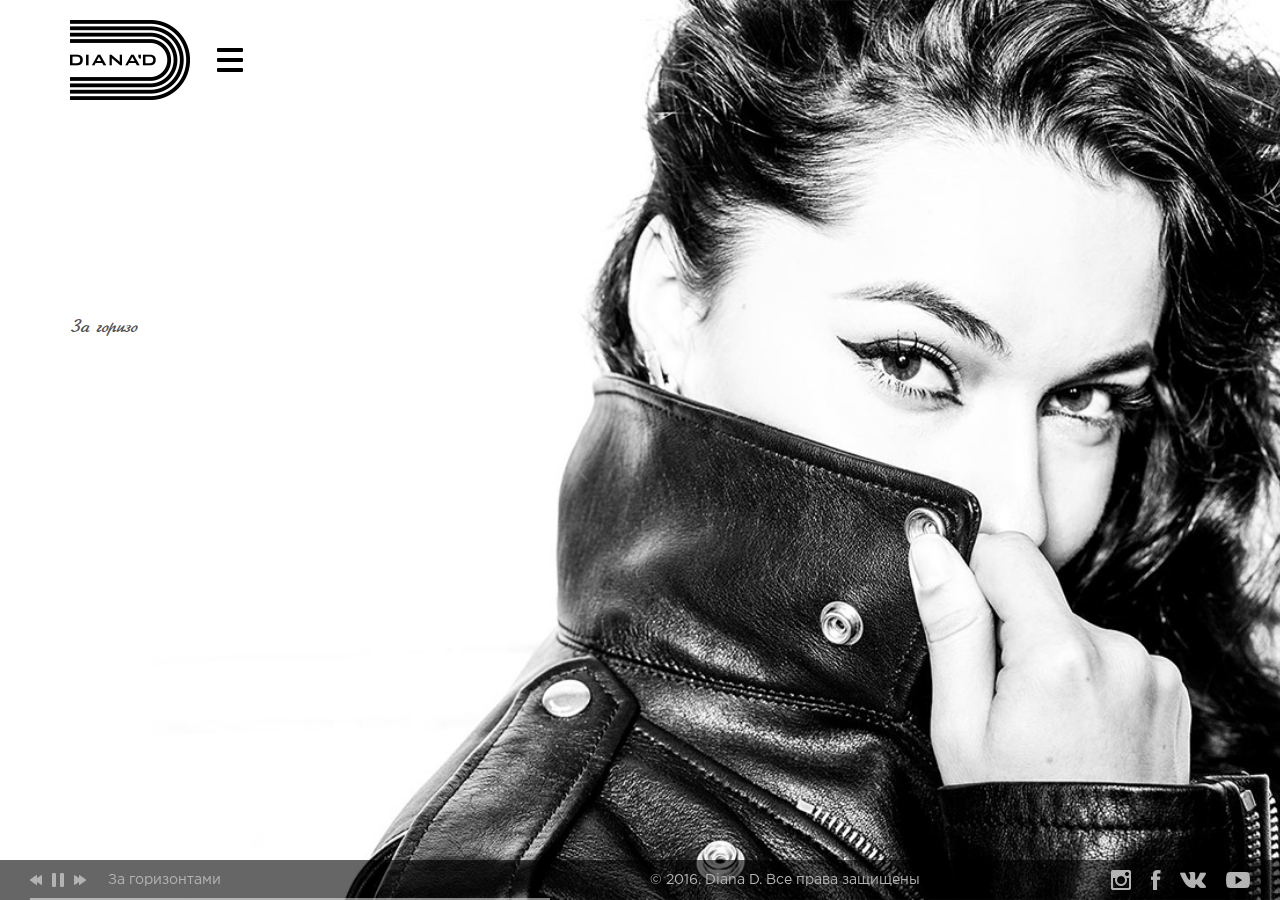
==== index.html @ 444f1257 "original" ====
﻿<!DOCTYPE html>
<html>
<head>
	<title>Diana-D</title>
	<meta charset="utf-8">
	<meta name="viewport" content="width=device-width, user-scalable=yes">
	<!--<link href="./favicon.ico" rel="shortcut icon">-->
	<link href="./css/style.css" rel="stylesheet">
	<link href="./fancybox/style.css" rel="stylesheet">
	<link href="./css/adaptive.css" rel="stylesheet">
	<script src="./js/jquery.js"></script>
	<!--[if IE 8]>
		<script src="http://html5shiv.googlecode.com/svn/trunk/html5.js"></script>
	<![endif]-->
</head>
<body>
	<div class="index">
		<div class="logo"></div>
		<span class="menu-open"></span>
		<div class="text">
			<p>За горизонтами и небоскребами</p>
			<p>Манит экранами и кинопробами</p>
			<p>Манхетен Нью-Йорк Уол-стрит</p>
			<p>За горизонтами и небоскребами</p>
			<p>Куда имейлами и автостопами ее душа</p>
			<p>Летит</p>
		</div>
	</div>
	<div class="menu">
		<div class="logo"></div>
		<span class="close-icon"></span>
		<ul>
			<li><a href="#"><span>Биография</span></a></li>
			<li><a href="#"><span>Музыка</span></a></li>
			<li><a href="#"><span>Фото</span></a></li>
			<li><a href="#"><span>Видео</span></a></li>
			<li><a href="#"><span>Контакты</span></a></li>
		</ul>
	</div>
	<div class="player main">
		<div>
			<p>За горизонтами</p>
			<i class="prev"></i>
			<i class="play-pause"></i>
			<i class="next"></i>
			<span class="progress"></span>
		</div>
		<span class="bg"></span>
	</div>
	<footer>
		<p class="copy">© 2016. Diana D. Все права защищены</p>
		<ul class="social">
			<li><a href="#" class="instagram"></a></li>
			<li><a href="#" class="facebook"></a></li>
			<li><a href="#" class="vkontakte"></a></li>
			<li><a href="#" class="youtube"></a></li>
		</ul>
	</footer>
	<script src="./js/easing.js"></script>
	<script src="./js/typewrite.js"></script>
	<script src="./fancybox/script.js"></script>
	<script src="./js/modernizr.js"></script>
	<script src="./js/dynamic.js"></script>
</body>
</html>
---- css/style.css ----
﻿/* Fonts */

@font-face {
    font-family:'Gotham Pro';
    src:url('../fonts/gothampro.eot');
    src:url('../fonts/gothampro.eot?#iefix') format('embedded-opentype'),
        url('../fonts/gothampro.woff') format('woff'),
        url('../fonts/gothampro.ttf') format('truetype');
    font-weight:normal;
    font-style:normal;
}
@font-face {
    font-family:'Gotham Pro';
    src:url('../fonts/gothamprol.eot');
    src:url('../fonts/gothamprol.eot?#iefix') format('embedded-opentype'),
        url('../fonts/gothamprol.woff') format('woff'),
        url('../fonts/gothamprol.ttf') format('truetype');
    font-weight:300;
    font-style:normal;
}
@font-face {
    font-family:'Ukrainian Present';
    src:url('../fonts/ukrainianpresent.eot');
    src:url('../fonts/ukrainianpresent.eot?#iefix') format('embedded-opentype'),
        url('../fonts/ukrainianpresent.woff') format('woff'),
        url('../fonts/ukrainianpresent.ttf') format('truetype');
    font-weight:normal;
    font-style:normal;
}

/* Default */

html {
	height:100%;
}
body {
	width:100%;
	height:100%;
	color:#5e5e5e;
	font-size:12px;
	line-height:16px;
    font-family:'Gotham Pro', sans-serif;
	padding:0;
	margin:0;
	background:#ffffff;
	-webkit-tap-highlight-color:transparent;
	overflow-x:hidden;
}
p {
	font-size:16px;
	line-height:28px;
	text-indent:0;
	padding:0;
	margin:0 0 28px;
}
table {
	margin:0 0 16px;
	border-collapse:collapse;
}
table td {
	padding:0;
}
:focus {
	outline:none;
}
img {
	padding:0;
	margin:0;
	border:0;
}
a {
	color:#242424;
	text-decoration:none;
}
a:hover {
	text-decoration:none;
}
form {
	margin:0;
}
ul {
	margin:0 0 10px 16px;
	padding:0;
}
ul li {
	padding:0;
	list-style:none;
}
ol {
	margin:0 0 10px 18px;
	padding:0;
}
* +html ol {
	padding:0 0 0 5px;
}
ol li {
	padding:0 0 0 16px;
}
input, select, textarea {
	color:#5e5e5e;
	font-size:12px;
    font-family:'Gotham Pro', sans-serif;
	padding:0;
	margin:0;
	background:none;
	border:0;
	-webkit-box-shadow:border-box;
	box-sizing:border-box;
}
textarea {
	overflow:auto;
}
button {
    font-family:'Gotham Pro', sans-serif;
	margin:0;
	border:0;
	-webkit-box-shadow:border-box;
	box-sizing:border-box;
}
button::-moz-focus-inner {
	padding:0;
	border:0;
}
::-webkit-input-placeholder  {
	color:#a8a8a8;
}
:-moz-placeholder {
	color:#a8a8a8;
}
::-moz-placeholder {
	color:#a8a8a8;
}
:-ms-input-placeholder {
	color:#a8a8a8;
}
.wrapper {
	position:relative;
	min-height:100%;
	padding:122px 0 0;
	margin:0 auto;
	-webkit-box-shadow:border-box;
	box-sizing:border-box;
}

/* Core */

.index {
	position:relative;
	min-height:100%;
	background:url('../img/index-bg.jpg') no-repeat center center;
	background-size:cover;
}
.index .text {
	position:absolute;
	left:70px;
	top:50%;
	width:320px;
	margin-top:-136px;
}
.index .text p {
	display:none;
	color:rgb(1,1,1);
	color:rgba(1,1,1,0.7);
	font-size:19px;
	line-height:29px;
    font-family:'Ukrainian Present', sans-serif;
	margin:0;
}
.logo {
	position:absolute;
	left:70px;
	top:20px;
	z-index:5;
	width:120px;
	height:80px;
	background:url('../img/logo.png') no-repeat center top;
	background-size:100% 200%;
}
.logo a {
	display:block;
	width:120px;
	height:80px;
}
.menu-open {
	position:absolute;
	left:207px;
	top:38px;
	z-index:5;
	width:46px;
	height:44px;
	cursor:pointer;
	background:url('../img/sandvich-icon.png') no-repeat center top;
}
.menu-open:hover {
	background-position:0 -44px;
}
footer {
	position:relative;
	height:40px;
	margin:-40px 0 0;
	background:rgb(0,0,0);
	background:rgba(0,0,0,0.6);
}
footer .social {
	position:absolute;
	right:22px;
	bottom:0;
	z-index:95;
	margin:0;
}
footer .social li {
	float:left;
	margin:0 0 0 -5px;
}
footer .social li:first-child {
	margin-left:0;
}
footer .social li a {
	display:block;
	width:40px;
	height:40px;
}
footer .social li a:hover {
	background-position:center -40px !important;
}
footer .social li a.instagram {
	background:url('../img/instagram-icon.png') no-repeat center top;
}
footer .social li a.facebook {
	background:url('../img/facebook-icon.png') no-repeat center top;
}
footer .social li a.vkontakte {
	margin-left:2px;
	background:url('../img/vkontakte-icon.png') no-repeat center top;
}
footer .social li a.youtube {
	margin-left:10px;
	background:url('../img/youtube-icon.png') no-repeat center top;
}
footer .copy {
	position:absolute;
	left:50%;
	top:10px;
	z-index:95;
	color:#b3b3b3;
	font-size:14px;
	line-height:20px;
	margin:0 0 0 10px;
}
.player {
	overflow:hidden;
	position:fixed;
	left:0;
	bottom:0;
	z-index:95;
	width:100%;
	height:40px;
	padding:0 30px;
	-webkit-box-shadow:border-box;
	box-sizing:border-box;
}
.player .bg {
	position:absolute;
	left:0;
	top:0;
	display:block;
	width:100%;
	height:40px;
	background:rgb(0,0,0);
	background:rgba(0,0,0,0.6);
}
.player.inner .bg {
	margin-top:0 !important;
}
.player div {
	position:relative;
	z-index:1;
	height:40px;
	opacity:0.5;
}
.player.short div {
	max-width:520px;
}
.player:hover div {
	opacity:1;
}
.player p {
	position:absolute;
	left:78px;
	top:10px;
	color:#ffffff;
	font-size:14px;
	line-height:20px;
	margin:0;
}
.player .progress {
	position:absolute;
	left:0;
	bottom:0;
	display:block;
	width:100%;
	height:2px;
	cursor:pointer;
	background:#ffffff;
}
.player i {
	position:absolute;
	top:10px;
	display:block;
	width:20px;
	height:20px;
	cursor:pointer;
}
.player .prev {
	left:-4px;
	background:url('../img/prev-icon.png') no-repeat center top;
}
.player .next {
	left:41px;
	background:url('../img/next-icon.png') no-repeat center top;
}
.player .play-pause {
	left:18px;
	background:url('../img/play-pause-icon.png') no-repeat center top;
}
.player .play-pause.paused {
	background-position:0 -20px;
}
.menu {
	position:fixed;
	left:-610px;
	top:0;
	z-index:100;
	width:610px;
	height:100%;
	background:rgb(0,0,0);
	background:rgba(0,0,0,0.9);
	transition:all 0.4s linear;
	-webkit-transition:all 0.4s linear;
}
.menu.opened {
	left:0;
}
.menu .logo {
	background-position:0 -80px;
}
.close-icon {
	position:absolute;
	left:207px;
	top:38px;
	width:46px;
	height:44px;
	cursor:pointer;
	background:url('../img/close-icon.png') no-repeat center top;
}
.close-icon:hover {
	background-position:0 -44px;
}
.menu ul {
	position:absolute;
	left:0;
	top:50%;
	width:100%;
	padding:0 30px;
	margin:-193px 0 0;
	-webkit-box-shadow:border-box;
	box-sizing:border-box;
}
.menu ul li a {
	display:block;
	color:#ffffff;
	font-size:40px;
	line-height:55px;
	font-weight:300;
	padding:10px 40px;
}
.menu ul li a span {
	position:relative;
	display:inline-block;
}
.menu ul li a span:after {
	content:'';
	position:absolute;
	left:0;
	top:50%;
	width:0;
	height:3px;
	margin-top:1px;
	background:#d2ac67;
	transition:all 0.2s linear;
	-webkit-transition:all 0.2s linear;
}
.menu ul li a:hover span:after {
	width:100%;
}
header {
	position:fixed;
	left:0;
	top:0;
	z-index:90;
	width:100%;
	height:120px;
	background:#ffffff;
	border-bottom:2px solid #b3b3b3;
}
header .menu-open {
	left:auto;
	right:60px;
}
h1 {
	color:#000000;
	font-size:40px;
	line-height:50px;
	font-weight:300;
	text-align:center;
	padding:32px 220px 38px;
	margin:0;
}
.about-b {
	clear:both;
	overflow:hidden;
	max-width:1240px;
	padding:60px 0 106px;
	margin:0 auto;
}
.about-b > div {
	float:left;
	width:50%;
	padding:0 30px;
	-webkit-box-shadow:border-box;
	box-sizing:border-box;
}
.about-b img {
	width:100%;
	height:auto;
	margin:0 0 26px;
}
.about-b .text {
	margin-top:-9px;
}
.about-b .text img {
	display:none;
}
.about-b hr {
	width:100%;
	height:6px;
	margin:44px 0 40px;
	background:url('../img/divider.png') no-repeat left center;
	border:0;
}
.clear {
	clear:both;
	overflow:hidden;
	height:40px;
}
.gallery-b {
	position:relative;
	clear:both;
	overflow:hidden;
	margin:0;
}
.gallery-b li {
	float:left;
	width:50%;
	background:#000000;
}
.gallery-b li a {
	display:block;
	-webkit-filter:grayscale(100%);
    filter:grayscale(100%);
	transition:filter, -webkit-filter, opacity 0.2s linear;
	-webkit-transition:filter, -webkit-filter, opacity 0.2s linear;
}
.gallery-b li a:hover {
	-webkit-filter:grayscale(0);
    filter:grayscale(0);
	opacity:0.5;
}
.img-bg {
	display:none;
}
.contacts-b {
	width:940px;
	padding:91px 20px 40px;
	margin:0 auto;
}
.contacts-b li {
	display:inline-block;
	width:370px;
	vertical-align:top;
	margin:0 197px 50px 0;
}
.contacts-b li:nth-child(2n) {
	margin-right:-10px;
}
.contacts-b li p {
	color:#5e5e5e;
	font-size:20px;
	line-height:30px;
	font-weight:300;
	margin:0;
}
.contacts-b li h5 {
	color:#000000;
	font-size:40px;
	line-height:52px;
	font-weight:300;
	white-space:nowrap;
	letter-spacing:-1px;
	padding:0;
	margin:0;
}
.contacts-b li h5 a {
	color:#000000;
}
.music-b {
	width:940px;
	padding:60px 20px 60px;
	margin:0 auto;
}
.music-b ul {
	margin:0;
	border:1px solid #d9d9d9;
	border-bottom-width:0;
}
.music-b ul li {
	position:relative;
	padding:0 0 0 59px;
	border-bottom:1px solid #d9d9d9;
}
.music-b ul li:after {
	content:'';
	position:absolute;
	left:58px;
	top:0;
	width:1px;
	height:100%;
	background:#d9d9d9;
}
.music-b ul li div {
	position:relative;
	height:58px;
}
.music-b ul li .play-pause {
	position:absolute;
	left:0;
	top:0;
	display:block;
	width:58px;
	height:58px;
	cursor:pointer;
	background:url('../img/play-pause-big-icon.png') no-repeat center top;
	background-size:100% 300%;
}
.music-b ul li .play-pause:hover {
	background-position:0 -58px;
}
.music-b ul li p {
	color:#5e5e5e;
	font-size:20px;
	line-height:28px;
	font-weight:300;
	padding:13px 18px 17px 40px;
	margin:0;
	-webkit-box-shadow:border-box;
	box-sizing:border-box;
}
.music-b ul li p span {
	float:right;
	display:none;
}
.music-b ul li .progress {
	position:absolute;
	left:0;
	bottom:0;
	z-index:2;
	display:none;
	height:2px;
	background:#d2ac67;
}
.music-b ul li.active p span, .music-b ul li.active .progress {
	display:block;
}
.music-b ul li.active .play-pause {
	background-position:0 -116px !important;
}
.video-b {
	margin:0;
}
.video-b li a {
	position:relative;
	display:block;
	color:#ffffff;
	height:460px;
}
.video-b li div {
	position:absolute;
	left:0;
	top:50%;
	width:100%;
	text-align:center;
	padding:0 30px;
	-webkit-box-shadow:border-box;
	box-sizing:border-box;
}
.video-b li h5 {
	font-size:30px;
	line-height:40px;
	font-weight:300;
	padding:0;
	margin:0 0 25px;
}
.video-b li h5 span {
	position:relative;
	display:inline-block;
}
.video-b li h5 span:after {
	content:'';
	position:absolute;
	left:0;
	top:50%;
	width:0;
	height:3px;
	margin-top:1px;
	background:#d2ac67;
	transition:all 0.2s linear;
	-webkit-transition:all 0.2s linear;
}
.video-b li a:hover h5 span:after {
	width:100%;
}
.video-b li button {
	color:#ffffff;
	font-size:15px;
	line-height:20px;
	text-transform:uppercase;
	cursor:pointer;
	padding:14px 40px 12px;
	background:transparent;
	border:2px solid #ffffff;
	-webkit-border-radius:25px;
	border-radius:25px;
	transition:all 0.2s linear;
	-webkit-transition:all 0.2s linear;
}
.video-b li a:hover button {
	border-color:#d2ac67;
}
---- fancybox/style.css ----
/*! fancyBox v2.1.5 fancyapps.com | fancyapps.com/fancybox/#license */
.fancybox-wrap,
.fancybox-skin,
.fancybox-outer,
.fancybox-inner,
.fancybox-image,
.fancybox-wrap iframe,
.fancybox-wrap object,
.fancybox-nav,
.fancybox-nav span,
.fancybox-tmp
{
	padding: 0;
	margin: 0;
	border: 0;
	outline: none;
	vertical-align: top;
}

.fancybox-wrap {
	position: absolute;
	top: 0;
	left: 0;
	z-index: 8020;
}

.fancybox-skin {
	position: relative;
	background: #f9f9f9;
	color: #444;
	text-shadow: none;
	-webkit-border-radius: 4px;
	   -moz-border-radius: 4px;
	        border-radius: 4px;
}

.fancybox-opened {
	z-index: 8030;
}

.fancybox-opened .fancybox-skin {
	-webkit-box-shadow: 0 10px 25px rgba(0, 0, 0, 0.5);
	   -moz-box-shadow: 0 10px 25px rgba(0, 0, 0, 0.5);
	        box-shadow: 0 10px 25px rgba(0, 0, 0, 0.5);
}

.fancybox-outer, .fancybox-inner {
	position: relative;
}

.fancybox-inner {
	overflow: hidden;
}

.fancybox-type-iframe .fancybox-inner {
	-webkit-overflow-scrolling: touch;
}

.fancybox-error {
	color: #444;
	font: 14px/20px "Helvetica Neue",Helvetica,Arial,sans-serif;
	margin: 0;
	padding: 15px;
	white-space: nowrap;
}

.fancybox-image, .fancybox-iframe {
	display: block;
	width: 100%;
	height: 100%;
}

.fancybox-image {
	max-width: 100%;
	max-height: 100%;
}

#fancybox-loading, .fancybox-close, .fancybox-prev span, .fancybox-next span {
	background-image: url('fancybox_sprite.png');
}

#fancybox-loading {
	position: fixed;
	top: 50%;
	left: 50%;
	margin-top: -22px;
	margin-left: -22px;
	background-position: 0 -108px;
	opacity: 0.8;
	cursor: pointer;
	z-index: 8060;
}

#fancybox-loading div {
	width: 44px;
	height: 44px;
	background: url('fancybox_loading.gif') center center no-repeat;
}

.fancybox-close {
	position: absolute;
	top: 10px;
	right: 10px;
	width: 52px;
	height:48px;
	cursor: pointer;
	z-index: 8040;
	background: url('close-icon.png') no-repeat center center;
}

.fancybox-nav {
	position: absolute;
	top: 0;
	width: 40%;
	height: 100%;
	cursor: pointer;
	text-decoration: none;
	background: transparent url('blank.gif'); /* helps IE */
	-webkit-tap-highlight-color: rgba(0,0,0,0);
	z-index: 8040;
}

.fancybox-prev {
	left: 0;
}

.fancybox-next {
	right: 0;
}

.fancybox-nav span {
	position: absolute;
	top: 50%;
	width: 16px;
	height: 29px;
	margin-top: -14px;
	cursor: pointer;
	z-index: 8040;
}

.fancybox-prev span {
	left: 30px;
	background: url('prev.png') no-repeat center center;
}

.fancybox-next span {
	right: 30px;
	background: url('next.png') no-repeat center center;
}

.fancybox-nav:hover span {
	visibility: visible;
}

.fancybox-tmp {
	position: absolute;
	top: -99999px;
	left: -99999px;
	visibility: hidden;
	max-width: 99999px;
	max-height: 99999px;
	overflow: visible !important;
}

/* Overlay helper */

.fancybox-lock {
    overflow: hidden !important;
    width: auto;
}

.fancybox-lock body {
    overflow: hidden !important;
}

.fancybox-lock-test {
    overflow-y: hidden !important;
}

.fancybox-overlay {
	position: absolute;
	top: 0;
	left: 0;
	overflow: hidden;
	display: none;
	z-index: 8010;
	background: url('fancybox_overlay.png');
	background: #000000;
}

.fancybox-overlay-fixed {
	position: fixed;
	bottom: 0;
	right: 0;
}

.fancybox-lock .fancybox-overlay {
	overflow: auto;
	overflow-y: scroll;
}

/* Title helper */

.fancybox-title {
	visibility: hidden;
	font: normal 13px/20px "Helvetica Neue",Helvetica,Arial,sans-serif;
	position: relative;
	text-shadow: none;
	z-index: 8050;
}

.fancybox-opened .fancybox-title {
	visibility: visible;
}

.fancybox-title-float-wrap {
	position: absolute;
	bottom: 0;
	right: 50%;
	margin-bottom: -35px;
	z-index: 8050;
	text-align: center;
}

.fancybox-title-float-wrap .child {
	display: inline-block;
	margin-right: -100%;
	padding: 2px 20px;
	background: transparent; /* Fallback for web browsers that doesn't support RGBa */
	background: rgba(0, 0, 0, 0.8);
	-webkit-border-radius: 15px;
	   -moz-border-radius: 15px;
	        border-radius: 15px;
	text-shadow: 0 1px 2px #222;
	color: #FFF;
	font-weight: bold;
	line-height: 24px;
	white-space: nowrap;
}

.fancybox-title-outside-wrap {
	position: relative;
	margin-top: 10px;
	color: #fff;
}

.fancybox-title-inside-wrap {
	padding-top: 10px;
}

.fancybox-title-over-wrap {
	position: absolute;
	bottom: 0;
	left: 0;
	color: #fff;
	padding: 10px;
	background: #000;
	background: rgba(0, 0, 0, .8);
}
---- css/adaptive.css ----
﻿@media all and (min-width:1366px) {
	.gallery-b li {
		width:33.33%;
	}
}
@media all and (max-width:999px) {
	.index:before {
		content:'';
		position:absolute;
		left:0;
		top:0;
		width:100%;
		height:70px;
		background:#ffffff;
	}
	.logo {
		left:20px;
		top:10px;
		width:76px;
		height:50px;
	}
	.menu-open {
		left:auto;
		right:10px;
		top:13px;
	}
	.close-icon {
		left:auto;
		right:10px;
		top:13px;
	}
	.menu .logo {
		background-position:0 -50px;
	}
	.menu {
		left:-100%;
		width:100%;
	}
	.menu ul {
		text-align:center;
	}
	.index .text {
		top:164px;
		left:20px;
		margin-top:0;
	}
	.clear {
		height:60px;
	}
	footer {
		height:60px;
		margin:-60px 0 0;
	}
	footer .social {
		bottom:10px;
	}
	footer .copy {
		left:20px;
		top:auto;
		bottom:20px;
		margin:0;
	}
	.player {
		width:100%;
		padding:0 20px;
	}
	.player.main {
		bottom:60px !important;
	}
	.player.main .bg {
		margin-top:0 !important;
	}
	.player.short div {
		max-width:none;
	}
	.wrapper {
		padding:72px 0 0;
	}
	header {
		height:70px;
	}
	header .menu-open {
		left:auto;
		right:10px;
		top:13px;
	}
	h1 {
		font-size:30px;
		line-height:40px;
		padding:12px 120px 18px;
	}
	.about-b > div {
		padding:0 20px;
	}
	p {
		font-size:14px;
		line-height:24px;
		margin:0 0 24px;
	}
	.about-b hr {
		margin:34px 0 33px;
	}
	.contacts-b {
		width:auto;
		padding:80px 20px 80px;
	}
	.contacts-b li {
		display:block;
		width:auto;
		text-align:center;
		margin:0 0 43px;
	}
	.contacts-b li p {
		font-size:16px;
		line-height:28px;
		font-weight:normal;
	}
	.contacts-b li h5 {
		font-size:30px;
		line-height:42px;
	}
	.music-b {
		width:auto;
		padding:60px 20px 100px;
	}
	.video-b li a {
		height:300px;
	}
	.video-b li div {
		padding:0 20px;
	}
	.video-b li h5 {
		font-size:20px;
		line-height:30px;
		margin:0 0 25px;
	}
	.video-b li h5 span:after {
		display:none;
	}
	
}
@media all and (max-width:639px) {
	.menu {
		background:rgb(1,1,1);
	}
	.menu ul li a {
		font-size:30px;
		line-height:40px;
		padding:13px 0;
	}
	.index {
		background-position:80% center;
	}
	.index .text {
		display:none;
	}
	.clear {
		height:85px;
	}
	.player.main {
		bottom:85px !important;
	}
	footer {
		height:85px;
		margin:-85px 0 0;
	}
	footer .copy {
		left:0;
		bottom:50px;
		width:100%;
		text-align:center;
	}
	footer .social {
		right:50%;
		margin-right:-78px;
	}
	.menu ul {
		margin-top:-152px;
	}
	.about-b .text {
		width:100%;
	}
	.about-b .pic {
		display:none;
	}
	.about-b hr {
		background-position:center center;
	}
	h1 {
		padding:31px 20px 28px;
		background:transparent;
	}
	.about-b {
		padding:9px 0 89px;
	}
	.about-b .text img {
		display:inline;
		margin:9px 0 7px;
	}
	.about-b hr {
		margin:29px 0 33px;
	}
	.gallery-b {
		margin-top:-7px;
	}
	.gallery-b li {
		float:none;
		width:100%;
	}
	.contacts-b {
		width:auto;
		padding:0 20px 50px;
		margin-top:-6px;
	}
	.contacts-b li {
		margin:0 0 24px;
	}
	.music-b {
		padding:0 20px 100px;
		margin-top:-8px;
	}
	.music-b ul li {
		padding:0 0 0 39px;
	}
	.music-b ul li:after {
		left:38px;
	}
	.music-b ul li div {
		position:relative;
		height:38px;
	}
	.music-b ul li .play-pause {
		width:38px;
		height:38px;
	}
	.music-b ul li .play-pause:hover {
		background-position:0 -38px;
	}
	.music-b ul li p {
		font-size:16px;
		line-height:24px;
		font-weight:normal;
		padding:5px 12px 9px 12px;
	}
	.music-b ul li.active .play-pause {
		background-position:0 -76px !important;
	}
	.video-b {
		margin-top:-8px;
	}
}
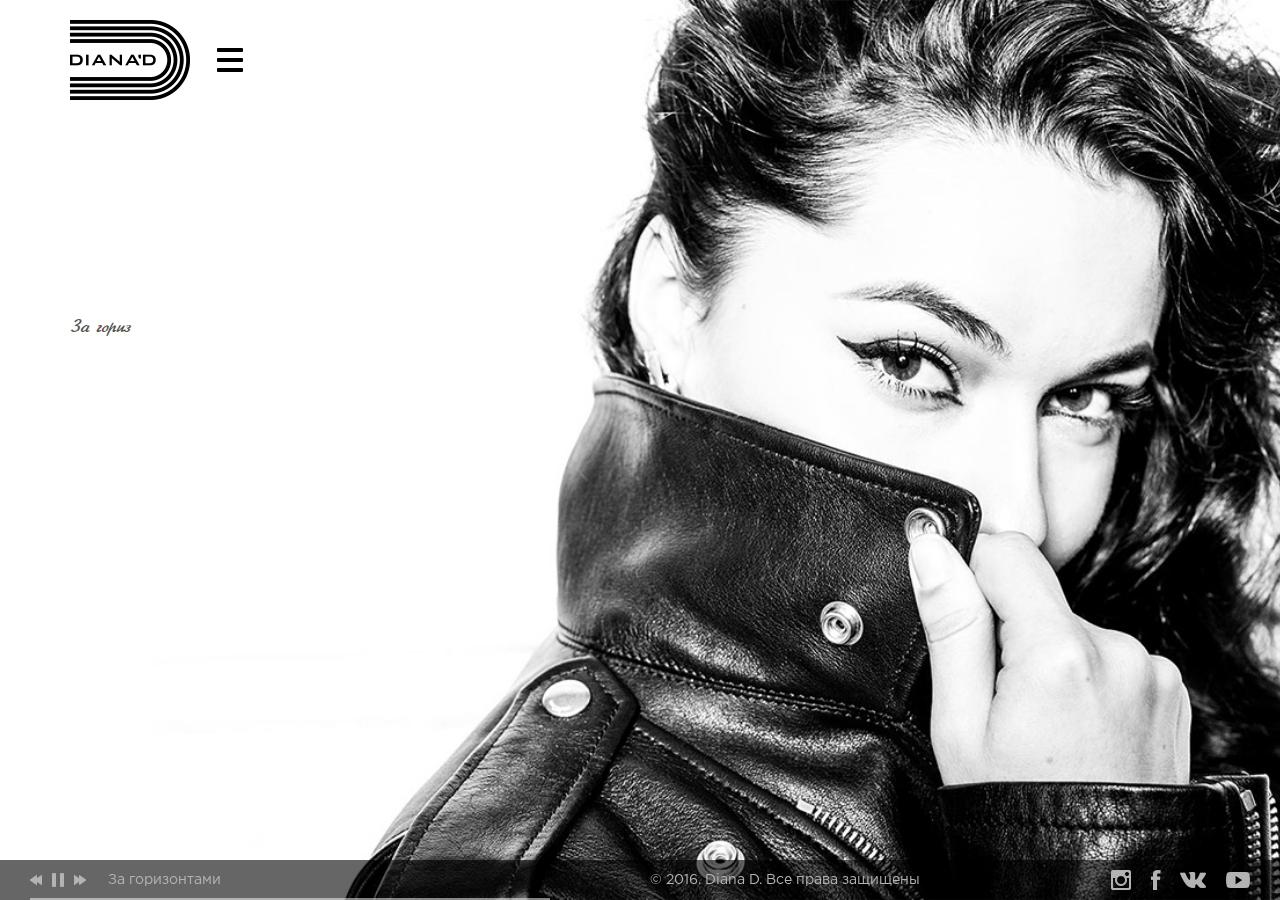
==== commit dccf3094: "bugfix" ====
--- a/index.html
+++ b/index.html
@@ -18,12 +18,22 @@
 		<div class="logo"></div>
 		<span class="menu-open"></span>
 		<div class="text">
-			<p>За горизонтами и небоскребами</p>
-			<p>Манит экранами и кинопробами</p>
-			<p>Манхетен Нью-Йорк Уол-стрит</p>
-			<p>За горизонтами и небоскребами</p>
-			<p>Куда имейлами и автостопами ее душа</p>
-			<p>Летит</p>
+			<div>
+				<p>За горизонтами и небоскребами</p>
+				<p>Манит экранами и кинопробами</p>
+				<p>Манхетен Нью-Йорк Уол-стрит</p>
+				<p>За горизонтами и небоскребами</p>
+				<p>Куда имейлами и автостопами ее душа</p>
+				<p>Летит</p>
+			</div>
+			<div>
+				<p>Куда имейлами и автостопами ее душа</p>
+				<p>Манхетен Нью-Йорк Уол-стрит</p>
+				<p>За горизонтами и небоскребами</p>
+				<p>Летит</p>
+				<p>Манит экранами и кинопробами</p>
+				<p>За горизонтами и небоскребами</p>
+			</div>
 		</div>
 	</div>
 	<div class="menu">
--- a/css/style.css
+++ b/css/style.css
@@ -141,6 +141,12 @@
 	-webkit-box-shadow:border-box;
 	box-sizing:border-box;
 }
+.wrapper.no-border {
+	padding-top:120px;
+}
+.wrapper.no-border header {
+	border-bottom:0;
+}
 
 /* Core */
 
@@ -156,6 +162,12 @@
 	top:50%;
 	width:320px;
 	margin-top:-136px;
+}
+.index .text > div {
+	display:none;
+}
+.index .text > div:first-child {
+	display:block;
 }
 .index .text p {
 	display:none;
@@ -276,13 +288,9 @@
 	position:relative;
 	z-index:1;
 	height:40px;
-	opacity:0.5;
 }
 .player.short div {
 	max-width:520px;
-}
-.player:hover div {
-	opacity:1;
 }
 .player p {
 	position:absolute;
@@ -292,6 +300,7 @@
 	font-size:14px;
 	line-height:20px;
 	margin:0;
+	opacity:0.5;
 }
 .player .progress {
 	position:absolute;
@@ -302,6 +311,10 @@
 	height:2px;
 	cursor:pointer;
 	background:#ffffff;
+	opacity:0.5;
+}
+.player:hover p, .player:hover .progress {
+	opacity:1;
 }
 .player i {
 	position:absolute;
@@ -310,6 +323,10 @@
 	width:20px;
 	height:20px;
 	cursor:pointer;
+	opacity:0.5;
+}
+.player i:hover {
+	opacity:1;
 }
 .player .prev {
 	left:-4px;
@@ -342,12 +359,15 @@
 	left:0;
 }
 .menu .logo {
+	display:none;
 	background-position:0 -80px;
 }
 .close-icon {
+	display:block;
 	position:absolute;
 	left:207px;
 	top:38px;
+	z-index:5;
 	width:46px;
 	height:44px;
 	cursor:pointer;
@@ -355,6 +375,12 @@
 }
 .close-icon:hover {
 	background-position:0 -44px;
+}
+.menu .close-icon {
+	display:none;
+}
+.menu.finished .logo, .menu.finished .close-icon {
+	display:block;
 }
 .menu ul {
 	position:absolute;
@@ -460,6 +486,7 @@
 	margin:0;
 }
 .gallery-b li {
+	overflow:hidden;
 	float:left;
 	width:50%;
 	background:#000000;
@@ -468,13 +495,15 @@
 	display:block;
 	-webkit-filter:grayscale(100%);
     filter:grayscale(100%);
-	transition:filter, -webkit-filter, opacity 0.2s linear;
-	-webkit-transition:filter, -webkit-filter, opacity 0.2s linear;
+	transition:filter, opacity, transform, 0.5s linear;
+	-webkit-transition:-webkit-filter, opacity, -webkit-transform, 0.5s linear;
 }
 .gallery-b li a:hover {
 	-webkit-filter:grayscale(0);
     filter:grayscale(0);
 	opacity:0.5;
+	-webkit-transform:scale(1.15);
+	transform:scale(1.15);
 }
 .img-bg {
 	display:none;
--- a/fancybox/style.css
+++ b/fancybox/style.css
@@ -98,9 +98,9 @@
 }
 
 .fancybox-close {
-	position: absolute;
+	position: fixed;
 	top: 10px;
-	right: 10px;
+	right: 12px;
 	width: 52px;
 	height:48px;
 	cursor: pointer;
@@ -109,9 +109,9 @@
 }
 
 .fancybox-nav {
-	position: absolute;
+	position:fixed;
 	top: 0;
-	width: 40%;
+	width: 20%;
 	height: 100%;
 	cursor: pointer;
 	text-decoration: none;
@@ -257,3 +257,20 @@
 	background: #000;
 	background: rgba(0, 0, 0, .8);
 }
+
+
+@media all and (max-width:639px) {
+	.fancybox-close {
+		top: -6px;
+		right: -8px;
+	}
+	.fancybox-prev span {
+		left: 10px;
+	}
+	.fancybox-next span {
+		right: 10px;
+	}
+	.fancybox-skin {
+		padding:36px 0;
+	}
+}
--- a/css/adaptive.css
+++ b/css/adaptive.css
@@ -1,6 +1,11 @@
 ﻿@media all and (min-width:1366px) {
 	.gallery-b li {
 		width:33.33%;
+	}
+}
+@media all and (min-width:1600px) {
+	.gallery-b li {
+		width:25%;
 	}
 }
 @media all and (max-width:999px) {
@@ -76,6 +81,9 @@
 	.wrapper {
 		padding:72px 0 0;
 	}
+	.wrapper.no-border {
+		padding:70px 0 0;
+	}
 	header {
 		height:70px;
 	}
@@ -185,6 +193,12 @@
 	}
 	.about-b hr {
 		background-position:center center;
+	}
+	header {
+		border-bottom:2px solid #b3b3b3 !important;
+	}
+	.wrapper {
+		padding-top:72px !important;
 	}
 	h1 {
 		padding:31px 20px 28px;
@@ -248,4 +262,34 @@
 	.video-b {
 		margin-top:-8px;
 	}
+}
+@media all and (max-height:479px) {
+	.menu ul {
+		margin-top:-145px;
+	}
+	.menu ul li a {
+		font-size:30px;
+		line-height:40px;
+		padding:10px 0;
+	}
+}
+@media all and (max-height:379px) {
+	.menu ul {
+		margin-top:-120px;
+	}
+	.menu ul li a {
+		font-size:24px;
+		line-height:30px;
+		padding:10px 0;
+	}
+}
+@media all and (max-height:319px) {
+	.menu ul {
+		margin-top:-90px;
+	}
+	.menu ul li a {
+		font-size:20px;
+		line-height:26px;
+		padding:6px 0;
+	}
 }